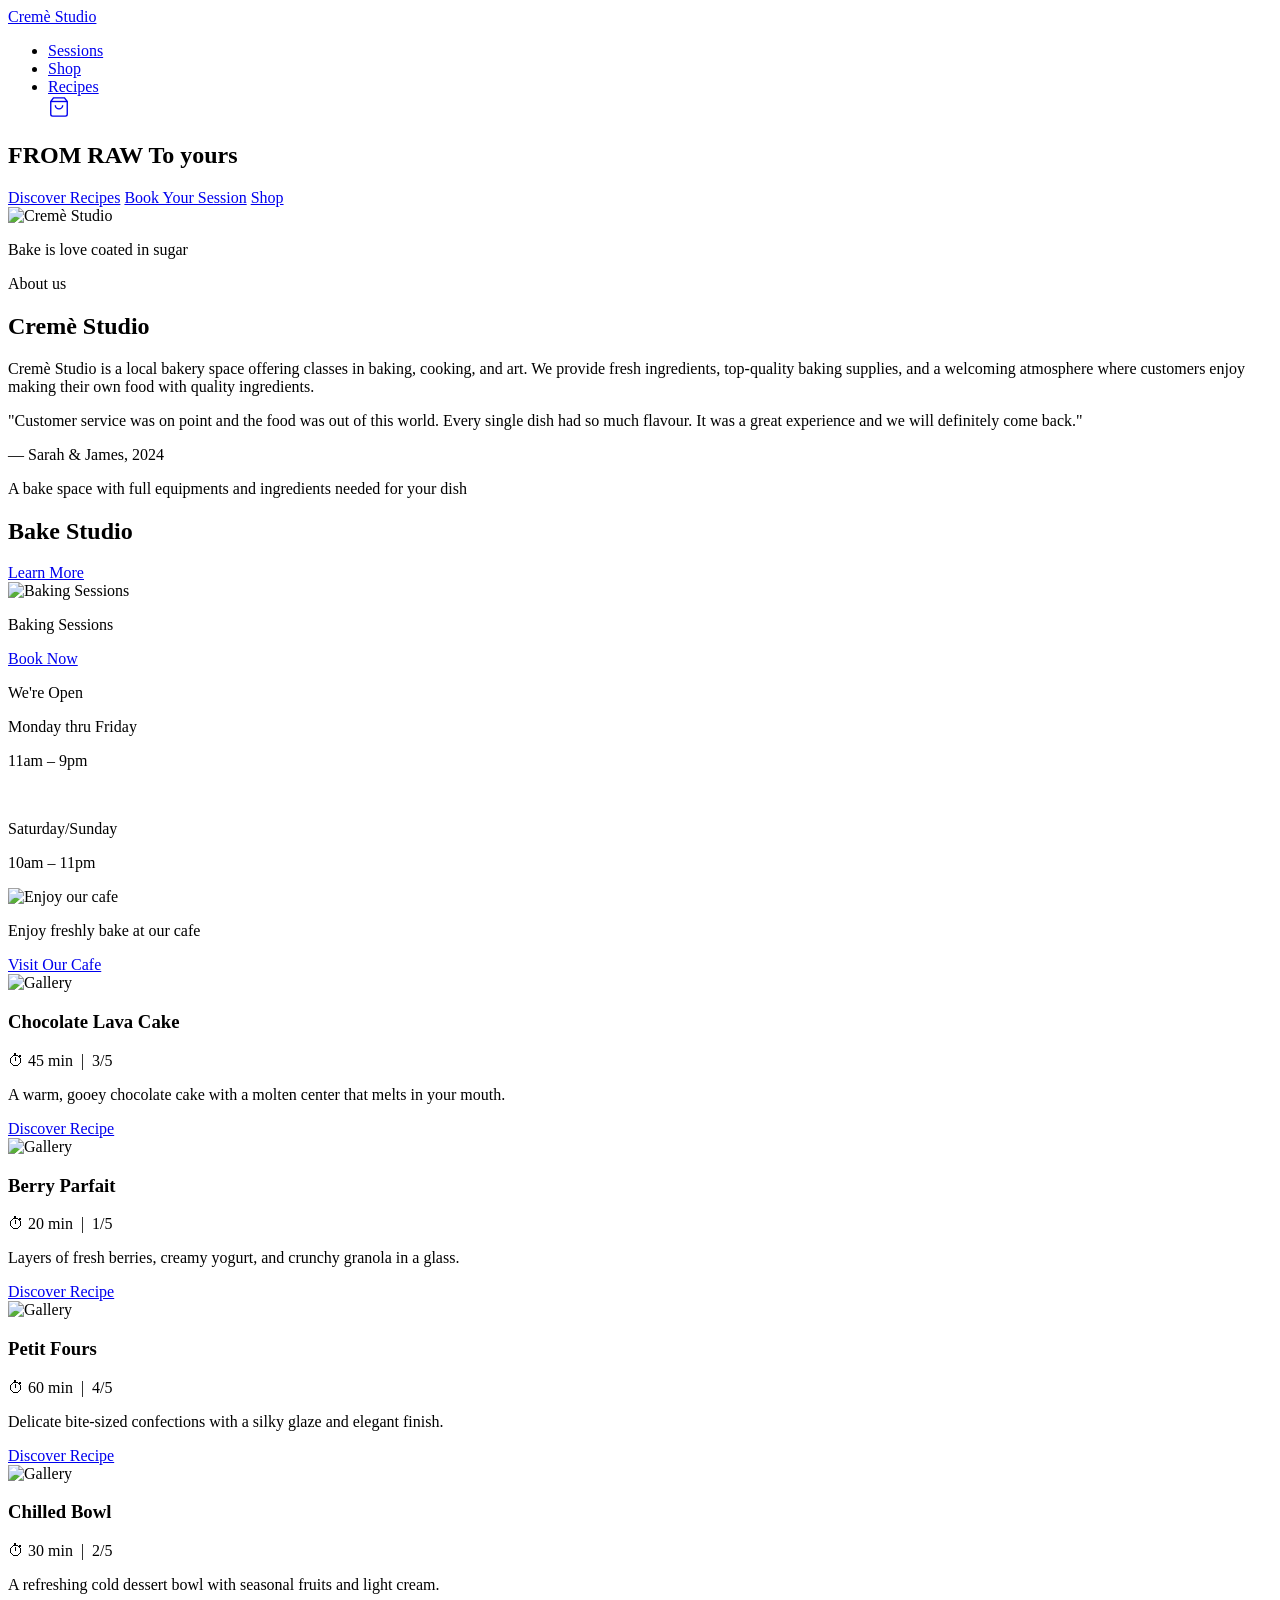
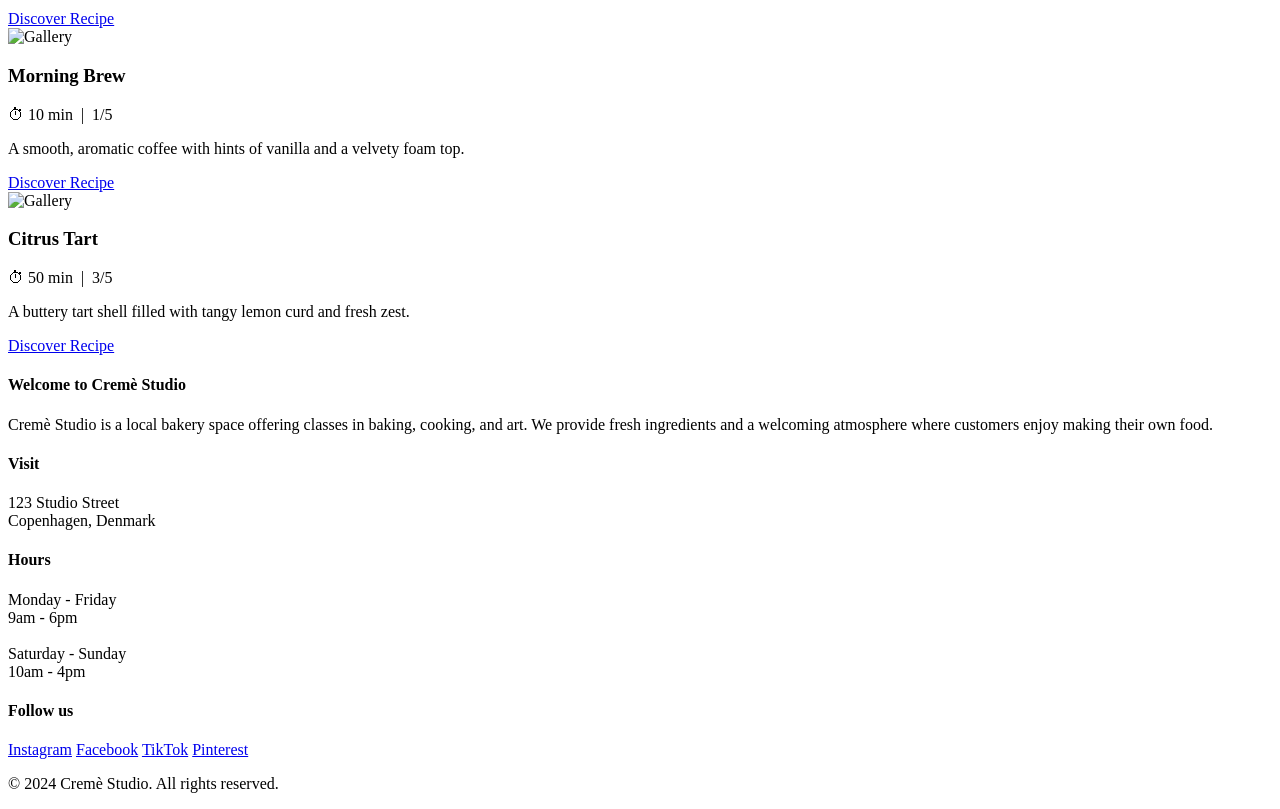
==== index.html @ d03178fc "Add files via upload" ====
<!DOCTYPE html>
<html lang="en">
<head>
  <meta charset="UTF-8" />
  <meta name="viewport" content="width=device-width, initial-scale=1.0" />
  <title>Cremè Studio</title>

  <!-- Google Fonts -->
  <link rel="preconnect" href="https://fonts.googleapis.com" />
  <link rel="preconnect" href="https://fonts.gstatic.com" crossorigin />
  <link href="https://fonts.google.com/specimen/Gloria+Hallelujah?preview.script=Latn" rel="stylesheet" />
<link href="https://fonts.googleapis.com/css2?family=Gloria+Hallelujah&family=Playfair+Display:ital,wght@0,400;1,400&family=Quicksand:wght@300;400;500;600&display=swap" rel="stylesheet" />

  <!-- CSS -->
  <link rel="stylesheet" href="styles/main.css" />
</head>

<body>
   <!-- NAVBAR -->
    <nav class="navbar">
        <div class="navbar__logo">
            <a href="index.html">Cremè Studio</a>
        </div>

        <ul class="navbar__links">
            <li><a href="sessions.html">Sessions</a></li>
            <li><a href="shop.html">Shop</a></li>
            <li><a href="recipes.html">Recipes</a></li>

        <!-- Cart icon : Claude.ai -->
          <a href="cart.html" class="navbar__cart" aria-label="Cart">
            <svg width="22" height="22" viewBox="0 0 24 24" fill="none" stroke="currentColor" stroke-width="1.5">
              <path d="M6 2L3 6v14a2 2 0 002 2h14a2 2 0 002-2V6l-3-4z"/>
              <line x1="3" y1="6" x2="21" y2="6"/>
              <path d="M16 10a4 4 0 01-8 0"/>
            </svg>
          </a>
        </ul>
 
    </nav>

  <!-- HERO -->
  <section class="hero">
      <div class="hero__bg"></div>
      <div class="hero__content">
          <h1 class="hero__title">
          <span class="hero__title--regular">FROM RAW</span>
          <span class="hero__title--italic">To yours</span>
          </h1>
          <div class="hero__buttons">
          <a href="recipes.html" class="hero__btn">Discover Recipes</a>
          <a href="sessions.html" class="hero__btn">Book Your Session</a>
          <a href="#" class="hero__btn">Shop</a>
          </div>
      </div>
  </section>

<!-- ABOUT -->
    <section class="about">
    <div class="about__image">
        <img src="images/About_Us_Image.jpg" alt="Cremè Studio" />
        <div class="about__overlay">
            <p>Bake is love coated in sugar</p>
        </div>
    </div>

    <div class="about__content">
        <p class="about__label">About us</p>
        <h2 class="about__title">Cremè Studio</h2>
        <p class="about__text">
            Cremè Studio is a local bakery space offering classes in baking, cooking, 
            and art. We provide fresh ingredients, top-quality baking supplies, and 
            a welcoming atmosphere where customers enjoy making their own food with 
            quality ingredients.
        </p>
    </div>
  
    </div>
    </div>
    </section>
 
<!-- FEEDBACK -->
  <section class="feedback">
    <div class="feedback__slider">

      <div class="feedback__slide">
        <p class="feedback__quote">"Customer service was on point and the food was out of this world. Every single dish had so much flavour. It was a great experience and we will definitely come back."</p>
        <p class="feedback__author">— Sarah & James, 2024</p>
      </div>

    </div>
  </section>

<!-- BAKE STUDIO -->
  <section class="bake-studio">
      <div class="bake-studio__bg"></div>
      <div class="bake-studio__content">
          <p class="bake-studio__sub">A bake space with full equipments and ingredients needed for your dish</p>
          <h2 class="bake-studio__title">Bake Studio</h2>
          <a href="sessions.html" class="bake-studio__btn">Learn More</a>
      </div>
  </section>

  <!-- SESSIONS & CAFE -->
  <section class="sessions-cafe">
    <div class="sessions-cafe__grid">

      <div class="sessions-cafe__img sessions-cafe__img--left">
        <img src="images/home_gal_3.jpg" alt="Baking Sessions" />
        <div class="sessions-cafe__img-label">
          <p>Baking Sessions</p>
          <a href="sessions.html">Book Now</a>
        </div>
      </div>

      <div class="sessions-cafe__card">
        <p class="sessions-cafe__card-label">We're Open</p>
        <div class="sessions-cafe__hours">
          <p>Monday thru Friday</p>
          <p class="sessions-cafe__time">11am – 9pm</p>
          <br/>
          <p>Saturday/Sunday</p>
          <p class="sessions-cafe__time">10am – 11pm</p>
        </div>
      </div>

      <div class="sessions-cafe__img sessions-cafe__img--right">
        <img src="images/bakery_home.jpg" alt="Enjoy our cafe" />
        <div class="sessions-cafe__img-label">
          <p>Enjoy freshly bake at our cafe</p>
          <a href="#">Visit Our Cafe</a>
        </div>
      </div>

    </div>
  </section>

<!-- GALLERY -->
  <section class="gallery">

    <div class="gallery__grid">

      <div class="gallery__item gallery__item--tall">
        <img src="images/home_gal_1.jpg" alt="Gallery" />
        <div class="gallery__overlay">
          <h3 class="gallery__dish">Chocolate Lava Cake</h3>
          <p class="gallery__meta">⏱ 45 min &nbsp;|&nbsp; 3/5</p>
          <p class="gallery__desc">A warm, gooey chocolate cake with a molten center that melts in your mouth.</p>
          <a href="#" class="gallery__btn">Discover Recipe</a>
        </div>
      </div>

      <div class="gallery__item">
        <img src="images/home_gal_2.jpg" alt="Gallery" />
        <div class="gallery__overlay">
          <h3 class="gallery__dish">Berry Parfait</h3>
          <p class="gallery__meta">⏱ 20 min &nbsp;|&nbsp; 1/5</p>
          <p class="gallery__desc">Layers of fresh berries, creamy yogurt, and crunchy granola in a glass.</p>
          <a href="#" class="gallery__btn">Discover Recipe</a>
        </div>
      </div>

      <div class="gallery__item">
        <img src="images/home_gal_3.jpg" alt="Gallery" />
        <div class="gallery__overlay">
          <h3 class="gallery__dish">Petit Fours</h3>
          <p class="gallery__meta">⏱ 60 min &nbsp;|&nbsp; 4/5</p>
          <p class="gallery__desc">Delicate bite-sized confections with a silky glaze and elegant finish.</p>
          <a href="#" class="gallery__btn">Discover Recipe</a>
        </div>
      </div>

      <div class="gallery__item gallery__item--wide">
        <img src="images/home_gal_4.jpg" alt="Gallery" />
        <div class="gallery__overlay">
          <h3 class="gallery__dish">Chilled Bowl</h3>
          <p class="gallery__meta">⏱ 30 min &nbsp;|&nbsp; 2/5</p>
          <p class="gallery__desc">A refreshing cold dessert bowl with seasonal fruits and light cream.</p>
          <a href="#" class="gallery__btn">Discover Recipe</a>
        </div>
      </div>

      <div class="gallery__item">
        <img src="images/home_gal_5.jpg" alt="Gallery" />
        <div class="gallery__overlay">
          <h3 class="gallery__dish">Morning Brew</h3>
          <p class="gallery__meta">⏱ 10 min &nbsp;|&nbsp; 1/5</p>
          <p class="gallery__desc">A smooth, aromatic coffee with hints of vanilla and a velvety foam top.</p>
          <a href="#" class="gallery__btn">Discover Recipe</a>
        </div>
      </div>

      <div class="gallery__item">
        <img src="images/home_gal_6.jpg" alt="Gallery" />
        <div class="gallery__overlay">
          <h3 class="gallery__dish">Citrus Tart</h3>
          <p class="gallery__meta">⏱ 50 min &nbsp;|&nbsp; 3/5</p>
          <p class="gallery__desc">A buttery tart shell filled with tangy lemon curd and fresh zest.</p>
          <a href="#" class="gallery__btn">Discover Recipe</a>
        </div>
      </div>

    </div>
  </section>

<!-- FOOTER -->
  <footer class="footer">
    <div class="footer__grid">

      <div class="footer__col">
        <h4 class="footer__heading">Welcome to Cremè Studio</h4>
        <p class="footer__text">
          Cremè Studio is a local bakery space offering classes in baking, 
          cooking, and art. We provide fresh ingredients and a welcoming 
          atmosphere where customers enjoy making their own food.
        </p>
      </div>

      <div class="footer__col">
        <h4 class="footer__heading">Visit</h4>
        <p class="footer__text">
          123 Studio Street<br />
          Copenhagen, Denmark
        </p>
      </div>

      <div class="footer__col">
        <h4 class="footer__heading">Hours</h4>
        <p class="footer__text">
          Monday - Friday<br />
          9am - 6pm<br /><br />
          Saturday - Sunday<br />
          10am - 4pm
        </p>
      </div>

      <div class="footer__col">
        <h4 class="footer__heading">Follow us</h4>
        <div class="footer__social">
          <a href="#">Instagram</a>
          <a href="#">Facebook</a>
          <a href="#">TikTok</a>
          <a href="#">Pinterest</a>
        </div>
      </div>

    </div>

    <div class="footer__bottom">
      <p>© 2024 Cremè Studio. All rights reserved.</p>
    </div>
  </footer>

  <script src="js/main.js"></script>
</body>
</html>
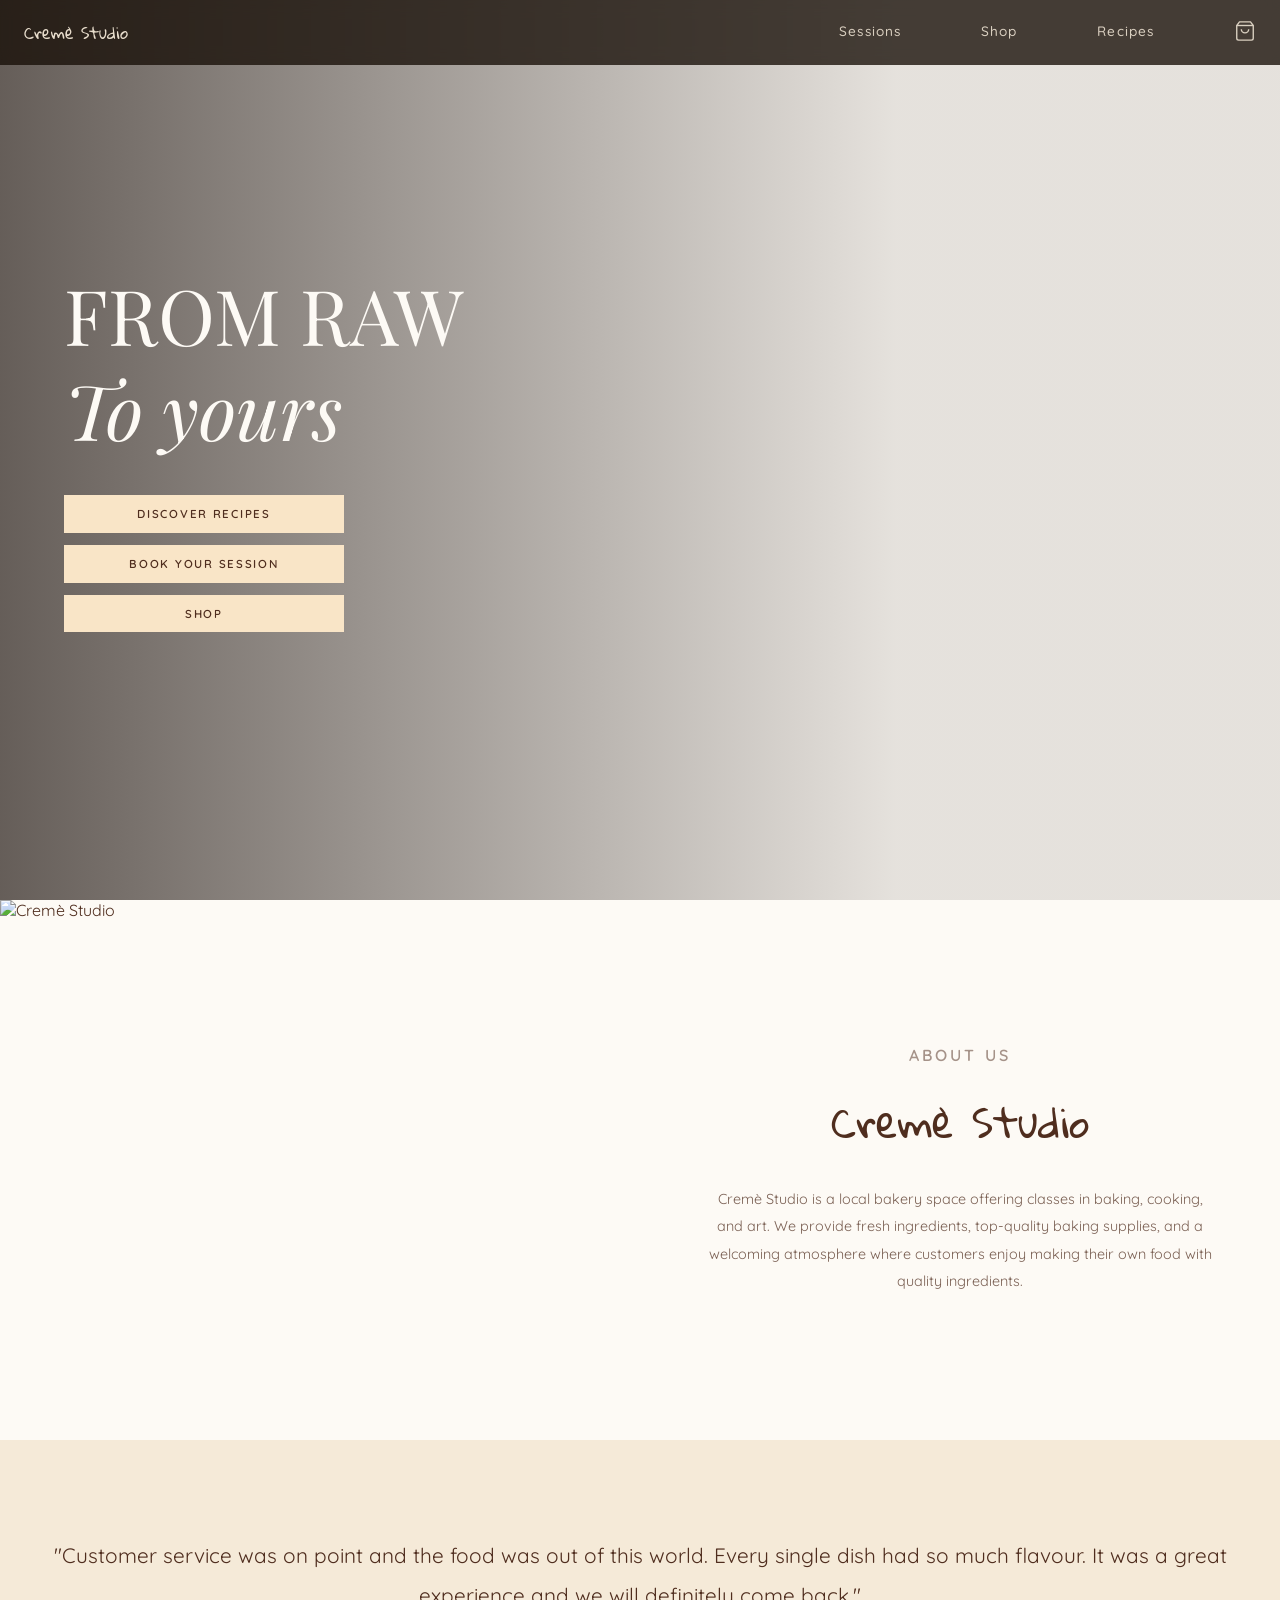
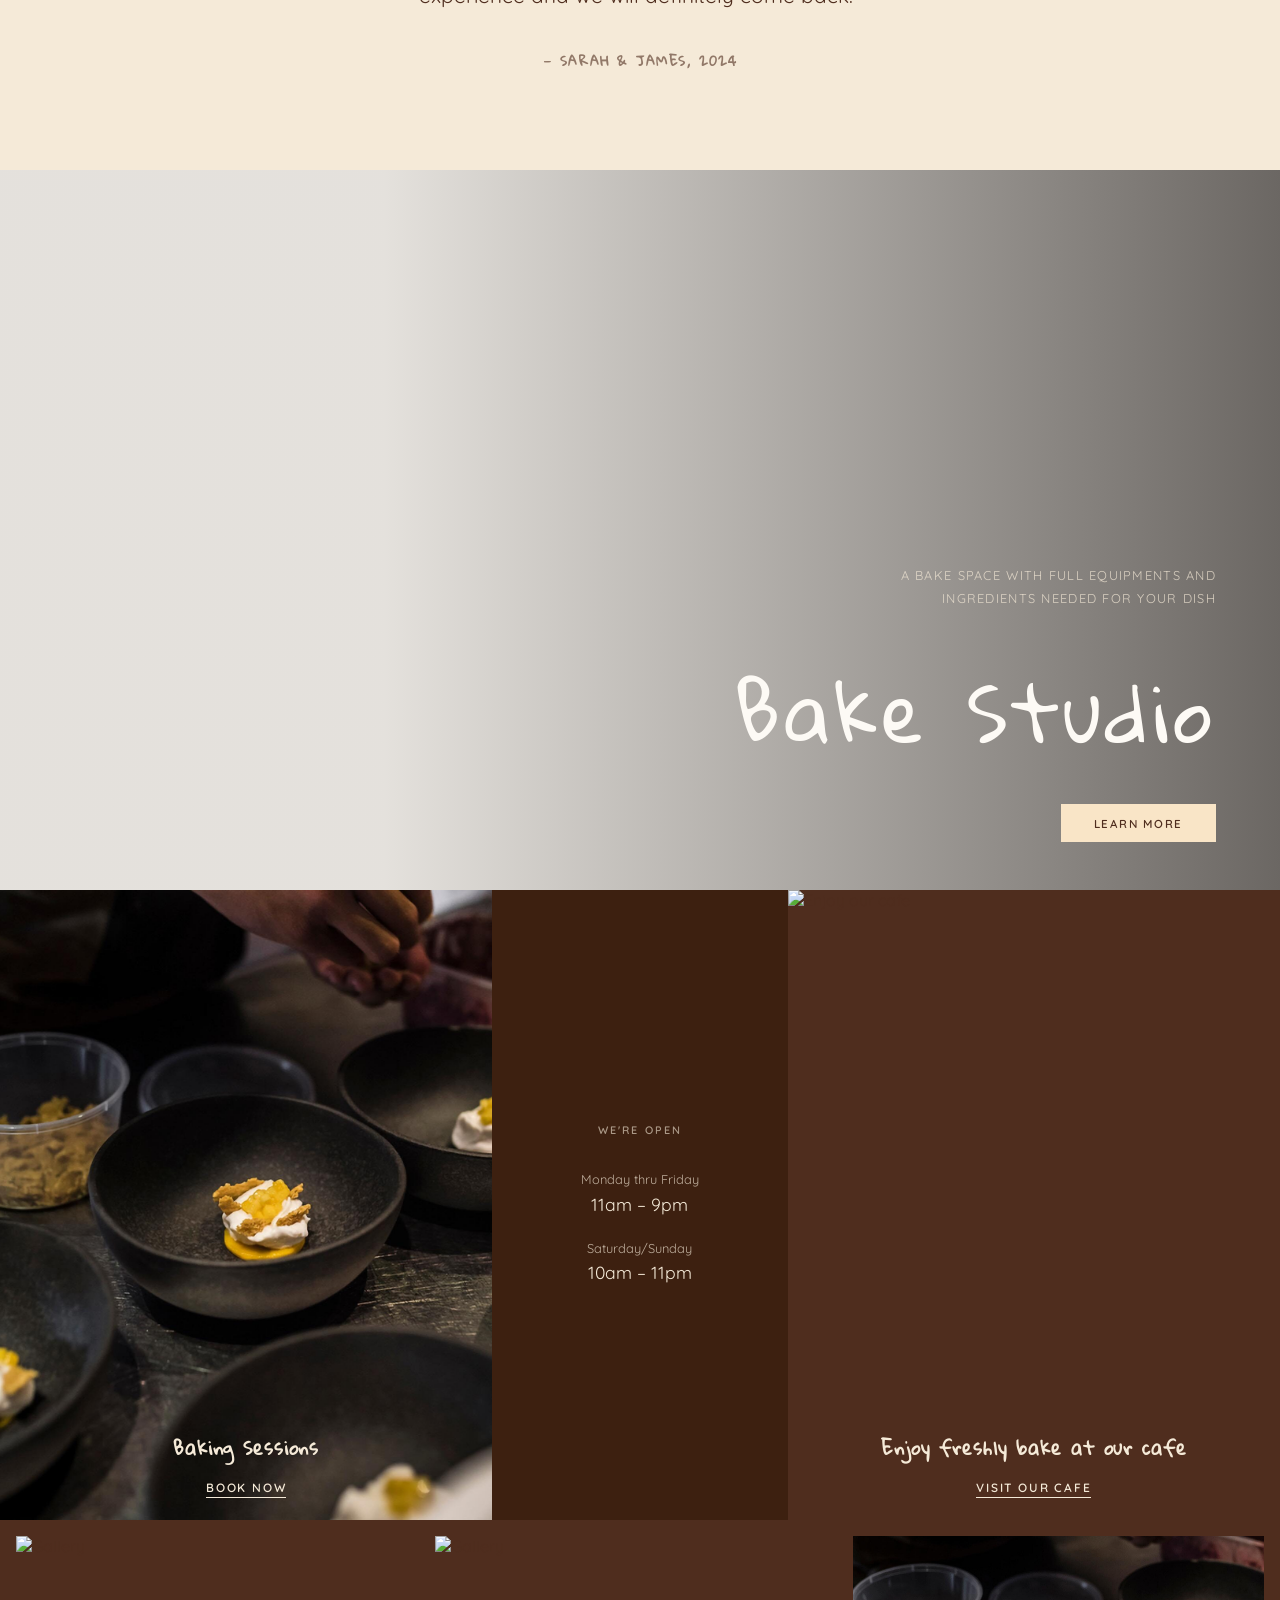
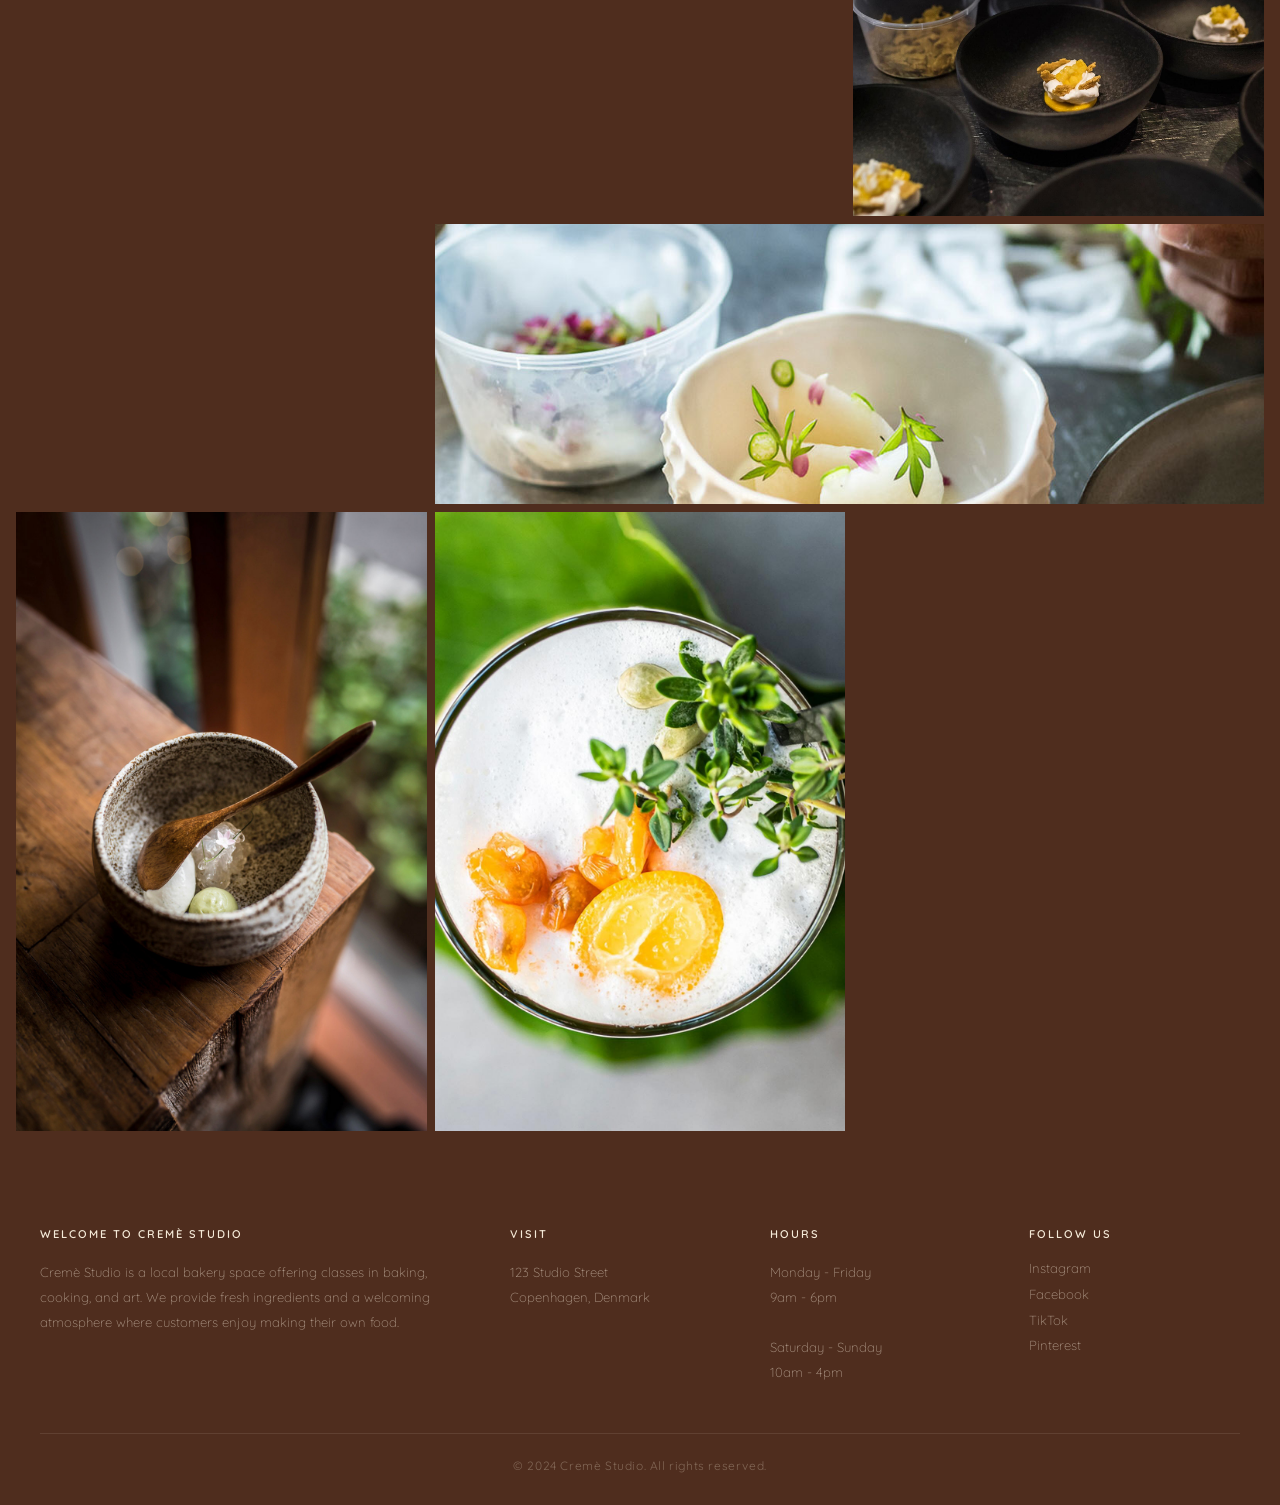
==== commit dbd287cd: "Update Shop link to point to shop.html" ====
--- a/index.html
+++ b/index.html
@@ -50,7 +50,7 @@
           <div class="hero__buttons">
           <a href="recipes.html" class="hero__btn">Discover Recipes</a>
           <a href="sessions.html" class="hero__btn">Book Your Session</a>
-          <a href="#" class="hero__btn">Shop</a>
+          <a href="shop.html" class="hero__btn">Shop</a>
           </div>
       </div>
   </section>
@@ -253,4 +253,4 @@
 
   <script src="js/main.js"></script>
 </body>
-</html>+</html>
--- a/styles/main.css
+++ b/styles/main.css
@@ -0,0 +1,670 @@
+@import url('https://fonts.googleapis.com/css2?family=Gloria+Hallelujah&family=Quicksand:wght@300;400;500;600&display=swap');
+
+/* ===== RESET ===== */
+*, *::before, *::after {
+  box-sizing: border-box;
+  margin: 0;
+  padding: 0;
+}
+
+/* ===== VARIABLES ===== */
+:root {
+  --color-dark:   #4F2D1E;
+  --color-cream:  #f5ead8;
+  --color-beige:  #F9E5C7;
+  --color-white:  #fdfaf5;
+  --color-red: #E94F3C; 
+  --font-heading: 'Gloria Hallelujah', cursive;
+  --font-body:    'Quicksand', sans-serif;
+  --transition:   0.3s ease;
+  --font-serif: 'Playfair Display', serif;
+
+}
+
+/* ===== BASE ===== */
+body {
+  font-family: var(--font-body);
+  background: var(--color-white);
+  color: var(--color-dark);
+}
+
+a {
+  text-decoration: none;
+  color: inherit;
+}
+
+/* ===== NAVBAR ===== */
+.navbar {
+  position: fixed;
+  top: 0; left: 0; right: 0;
+  z-index: 100;
+  display: flex;
+  align-items: center;
+  justify-content: space-between;
+  padding: 1rem 1.5rem;
+  background-color: rgba(26, 16, 8, 0.88);
+  opacity: 90%;
+  backdrop-filter: blur(8px);
+  transition: padding var(--transition), background-color var(--transition);
+}
+
+.navbar__logo a {
+  font-family: var(--font-heading);
+  font-size: 10 rem;
+  font-weight: 400;
+  color: var(--color-cream);
+  
+}
+
+.navbar__links {
+  display: flex;
+  gap: 5rem;
+  list-style: none;
+}
+
+.navbar__links a {
+  font-family: var(--font-body);
+  font-size: 0.85rem;
+  font-weight: 500;
+  letter-spacing: 0.08em;
+  color: var(--color-cream);
+  opacity: 0.85;
+  margin-left: 8 rem; /* chỉnh số này tùy ý */
+  align-items: right;
+  transition: opacity var(--transition);
+}
+
+.navbar__links a:hover {
+  opacity: 10;
+}
+
+.navbar__cart {
+  background: none;
+  border: none;
+  cursor: pointer;
+  color: var(--color-cream);
+  opacity: 0.85;
+  transition: opacity var(--transition);
+}
+
+.navbar__cart:hover {
+  opacity: 10;
+}
+
+/* ===== HERO ===== */
+.hero {
+  position: relative;
+  width: 100%;
+  height: 100vh;
+  display: flex;
+  align-items: center;
+  overflow: hidden;
+}
+
+.hero__bg {
+  position: absolute;
+  inset: 0;
+  background-image: url('../images/Hero_Home_1.jpg'); /* ← tên ảnh của bạn */
+  background-size: cover;
+  background-position: center right;
+  filter: brightness(0.75);
+}
+
+.hero__title--regular {
+  font-family: var(--font-serif); /* đổi từ --font-heading sang --font-serif */
+  font-size: clamp(2.5rem, 6vw, 5.5rem);
+  font-weight: 400;
+  font-kerning: auto;
+  color: var(--color-white);
+  line-height: 1.2;
+}
+
+.hero__title--italic {
+  font-family: var(--font-serif); /* đổi từ --font-heading sang --font-serif */
+  font-size: clamp(2.5rem, 6vw, 5.5rem);
+  font-weight: 400;
+  font-style: italic;
+  color: var(--color-white);
+  line-height: 1.2;
+}
+
+.hero::after {
+  content: '';
+  position: absolute;
+  inset: 0;
+  background: linear-gradient(
+    to right,
+    rgba(20, 10, 5, 0.65) 0%,
+    rgba(20, 10, 5, 0.1) 70%
+  );
+}
+
+.hero__content {
+  position: relative;
+  z-index: 1;
+  padding: 0 5vw;
+}
+
+.hero__title {
+  display: flex;
+  flex-direction: column;
+  gap: 0.2rem;
+  margin-bottom: 2.5rem;
+}
+
+.hero__title--regular {
+  font-family: var(--font-serif);
+  font-size: clamp(2.5rem, 6vw, 5.5rem);
+  font-weight: 400;
+  font-kerning: 1000;
+  color: var(--color-white);
+  line-height: 1.2;
+}
+
+.hero__title--italic {
+  font-family: var(--font-serif);
+  font-size: clamp(2.5rem, 6vw, 5.5rem);
+  font-weight: 400;
+  font-style: italic;
+  color: var(--color-white);
+  line-height: 1.2;
+}
+
+.hero__buttons {
+  display: flex;
+  flex-direction: column;
+  gap: 0.75rem;
+  align-items: flex-start;
+}
+
+.hero__btn {
+  display: inline-block;
+  padding: 0.65rem 1.8rem;
+  font-family: var(--font-body);
+  font-size: 0.72rem;
+  font-weight: 600;
+  letter-spacing: 0.15em;
+  text-transform: uppercase;
+  color: var(--color-dark);
+  background-color: var(--color-beige);
+  border: 1px solid var(--color-beige);
+  min-width: 200px;
+  width: 280px;
+  text-align: center;
+  transition: background-color var(--transition), color var(--transition);
+}
+
+.hero__btn:hover {
+  background-color: transparent;
+  color: var(--color-beige);
+}
+
+/* ===== ABOUT ===== */
+.about {
+  display: grid;
+  grid-template-columns: 1fr 1fr;
+  min-height: 60vh;
+}
+
+.about__image {
+  overflow: hidden;
+  position: relative; /* thêm dòng này */
+}
+
+.about__overlay {
+  position: absolute;
+  inset: 0;
+  background-color: rgba(245, 234, 216, 0.4);
+  display: flex;
+  align-items: center;
+  justify-content: center;
+  opacity: 0;
+  transition: opacity var(--transition);
+}
+
+.about__overlay p {
+  font-family: var(--font-serif);
+  font-size: 1.5rem;
+  font-weight: 400;
+  color: var(--color-dark);
+  text-align: center;
+  padding: 1rem;
+}
+
+.about__image:hover .about__overlay {
+  opacity: 2;
+}
+
+.about__image img {
+  width: 100%;
+  height: 100%;
+  object-fit: cover;
+}
+
+.about__content {
+  display: flex;
+  flex-direction: column;
+  justify-content: center;
+  align-items: center;
+  padding: 5rem 4rem;
+  background-color: var(--color-white);
+}
+
+.about__label {
+  font-family: var(--font-body);
+  font-size: 1rem;
+  font-weight: 600;
+  letter-spacing: 0.2em;
+  text-transform: uppercase;
+  color: var(--color-dark);
+  opacity: 0.5;
+  margin-bottom: 1rem;
+}
+
+.about__title {
+  font-family: var(--font-heading);
+  font-size: 2.5rem;
+  font-weight: 400;
+  color: var(--color-dark);
+  margin-bottom: 1.5rem;
+}
+
+.about__text {
+  font-family: var(--font-body);
+  font-size: 0.9rem;
+  font-weight: 400;
+  color: var(--color-dark);
+  opacity: 0.75;
+  line-height: 1.9;
+  text-align: center;
+}
+
+/* ===== FEEDBACK ===== */
+.feedback {
+  background-color: var(--color-cream);
+  padding: 6rem 2rem;
+  text-align: center;
+  overflow: hidden;
+}
+
+.feedback__quote {
+  font-family: var(--font-body);
+  font-size: clamp(1rem, 2vw, 1.3rem);
+  font-style: regular;
+  font-weight: 400;
+  color: var(--color-dark);
+  line-height: 1.9;
+  margin-bottom: 2rem;
+}
+
+.feedback__author {
+  font-family: var(--font-heading);
+  font-size: 0.8rem;
+  font-weight: 600;
+  letter-spacing: 0.12em;
+  text-transform: uppercase;
+  color: var(--color-dark);
+  opacity: 0.6;
+}
+
+/* ===== BAKE STUDIO ===== */
+.bake-studio {
+  position: relative;
+  width: 100%;
+  height: 80vh;
+  display: flex;
+  align-items: flex-end;
+  justify-content: flex-end;
+  overflow: hidden;
+}
+
+.bake-studio__bg {
+  position: absolute;
+  inset: 0;
+  background-image: url('../images/BakeStudio_Home.jpg');
+  background-size: cover;
+  background-position: center;
+  filter: brightness(0.6);
+}
+
+.bake-studio::after {
+  content: '';
+  position: absolute;
+  inset: 0;
+  background: linear-gradient(
+    to left,
+    rgba(10, 5, 2, 0.6) 0%,
+    rgba(10, 5, 2, 0.1) 70%
+  );
+}
+
+.bake-studio__content {
+  position: relative;
+  z-index: 1;
+  text-align: right;
+  padding: 3rem 4rem;
+}
+
+.bake-studio__title {
+  font-family: var(--font-heading);
+  font-size: clamp(2.5rem, 6vw, 5rem);
+  font-weight: 400;
+  color: var(--color-white);
+  letter-spacing: 0.05em;
+  margin-bottom: 1rem;
+}
+
+.bake-studio__sub {
+  font-family: var(--font-body);
+  font-size: 0.8rem;
+  font-weight: 400;
+  letter-spacing: 0.1em;
+  text-transform: uppercase;
+  color: var(--color-cream);
+  opacity: 0.75;
+  max-width: 350px;
+  margin-left: auto;
+  margin-bottom: 1.5rem;
+  line-height: 1.8;
+}
+
+.bake-studio__btn {
+  align-items: left;
+  display: inline-block;
+  padding: 0.65rem 2rem;
+  font-family: var(--font-body);
+  font-size: 0.72rem;
+  font-weight: 600;
+  letter-spacing: 0.15em;
+  text-transform: uppercase;
+  color: var(--color-dark);
+  background-color: var(--color-beige);
+  border: 1px solid var(--color-beige);
+  transition: background-color var(--transition), color var(--transition);
+}
+
+.bake-studio__btn:hover {
+  background-color: transparent;
+  color: var(--color-beige);
+}
+
+
+
+/* ===== FOOTER ===== */
+.footer {
+  background-color: var(--color-dark);
+  padding: 5rem 2.5rem 2rem;
+}
+
+.footer__grid {
+  max-width: 1200px;
+  margin: 0 auto;
+  display: grid;
+  grid-template-columns: 2fr 1fr 1fr 1fr;
+  gap: 3rem;
+  padding-bottom: 3rem;
+  border-bottom: 1px solid rgba(245, 234, 216, 0.1);
+}
+
+.footer__heading {
+  font-family: var(--font-body);
+  font-size: 0.7rem;
+  font-weight: 600;
+  letter-spacing: 0.18em;
+  text-transform: uppercase;
+  color: var(--color-cream);
+  margin-bottom: 1.2rem;
+}
+
+.footer__text {
+  font-family: var(--font-body);
+  font-size: 0.82rem;
+  font-weight: 300;
+  color: rgba(245, 234, 216, 0.55);
+  line-height: 1.9;
+}
+
+.footer__social {
+  display: flex;
+  flex-direction: column;
+  gap: 0.6rem;
+}
+
+.footer__social a {
+  font-family: var(--font-body);
+  font-size: 0.82rem;
+  font-weight: 300;
+  color: rgba(245, 234, 216, 0.55);
+  transition: color var(--transition);
+}
+
+.footer__social a:hover {
+  color: var(--color-cream);
+}
+
+.footer__bottom {
+  max-width: 1200px;
+  margin: 0 auto;
+  padding-top: 1.5rem;
+  text-align: center;
+}
+
+.footer__bottom p {
+  font-family: var(--font-body);
+  font-size: 0.75rem;
+  color: rgba(245, 234, 216, 0.3);
+  letter-spacing: 0.05em;
+}
+
+/* ===== SESSIONS & CAFE ===== */
+.sessions-cafe {
+  background-color: var(--color-dark);
+  padding: 0;
+}
+
+.sessions-cafe__grid {
+  display: grid;
+  grid-template-columns: 1fr 0.6fr 1fr;
+  height: 70vh;
+}
+
+.sessions-cafe__img {
+  position: relative;
+  overflow: hidden;
+}
+
+.sessions-cafe__img img {
+  width: 100%;
+  height: 100%;
+  object-fit: cover;
+  transition: transform 0.5s ease;
+}
+
+.sessions-cafe__img:hover img {
+  transform: scale(1.04);
+}
+
+.sessions-cafe__img-label {
+  position: absolute;
+  bottom: 1.5rem;
+  left: 0;
+  right: 0;
+  text-align: center; /* căn giữa */
+  color: var(--color-cream);
+}
+
+.sessions-cafe__img--right .sessions-cafe__img-label {
+  left: 0;
+  right: 0;
+  text-align: center; /* căn giữa */
+}
+
+.sessions-cafe__img-label p {
+  font-family: var(--font-heading);
+  font-size: 1.1rem; /* to hơn */
+  font-weight: 600;
+  letter-spacing: 0.05em;
+  margin-bottom: 0.6rem;
+}
+
+.sessions-cafe__img-label a {
+  font-family: var(--font-body);
+  font-size: 0.75rem; /* to hơn chút */
+  font-weight: 600;
+  letter-spacing: 0.15em;
+  text-transform: uppercase;
+  color: var(--color-cream);
+  border-bottom: 1px solid var(--color-cream);
+  padding-bottom: 2px;
+  transition: opacity var(--transition);
+}
+
+/* Card giữa */
+.sessions-cafe__card {
+  background-color: #3d2010;
+  display: flex;
+  flex-direction: column;
+  justify-content: center;
+  align-items: center;
+  text-align: center;
+  padding: 2.5rem 2rem;
+  gap: 1rem;
+}
+
+.sessions-cafe__card-label {
+  font-family: var(--font-body);
+  font-size: 0.68rem;
+  font-weight: 600;
+  letter-spacing: 0.2em;
+  text-transform: uppercase;
+  color: var(--color-cream);
+  opacity: 0.6;
+  margin-bottom: 1rem;
+}
+
+.sessions-cafe__hours p {
+  font-family: var(--font-body);
+  font-size: 0.8rem;
+  color: var(--color-cream);
+  opacity: 0.7;
+  line-height: 1.6;
+}
+
+.sessions-cafe__time {
+  font-family: var(--font-serif);
+  font-size: 1.1rem !important;
+  opacity: 1 !important;
+  color: var(--color-cream) !important;
+  font-style: regular;
+}
+
+/* ===== GALLERY ===== */
+.gallery {
+  background-color: var(--color-dark);
+  padding: 1rem;
+}
+
+.gallery__grid {
+  display: grid;
+  grid-template-columns: repeat(3, 1fr);
+  grid-template-rows: repeat(2, 280px);
+  gap: 0.5rem;
+}
+
+.gallery__item {
+  overflow: hidden;
+}
+
+.gallery__item img {
+  width: 100%;
+  height: 100%;
+  object-fit: cover;
+  transition: transform 0.5s ease;
+}
+
+.gallery__item:hover img {
+  transform: scale(1.05);
+}
+
+.gallery__item--tall {
+  grid-row: span 2;
+}
+
+.gallery__item--wide {
+  grid-column: span 2;
+}
+
+/* Gallery overlay */
+.gallery__item {
+  overflow: hidden;
+  position: relative;
+}
+
+.gallery__overlay {
+  position: absolute;
+  bottom: 0;
+  left: 0;
+  right: 0;
+  height: 50%;
+  background: rgba(26, 16, 8, 0.82);
+  display: flex;
+  flex-direction: column;
+  justify-content: center;
+  padding: 1.5rem;
+  gap: 0.5rem;
+
+  /* Animation trồi từ dưới lên */
+  transform: translateY(100%);
+  transition: transform 0.45s ease;
+}
+
+.gallery__item:hover .gallery__overlay {
+  transform: translateY(0);
+}
+
+.gallery__dish {
+  font-family: var(--font-serif);
+  font-size: 1rem;
+  font-weight: 400;
+  font-style: regular;
+  color: var(--color-cream);
+}
+
+.gallery__meta {
+  font-family: var(--font-body);
+  font-size: 0.72rem;
+  font-weight: 500;
+  letter-spacing: 0.08em;
+  color: var(--color-cream);
+  opacity: 0.65;
+}
+
+.gallery__desc {
+  font-family: var(--font-body);
+  font-size: 0.75rem;
+  font-weight: 300;
+  color: var(--color-cream);
+  opacity: 0.8;
+  line-height: 1.6;
+}
+
+.gallery__btn {
+  display: inline-block;
+  margin-top: 0.3rem;
+  padding: 0.45rem 1.2rem;
+  font-family: var(--font-body);
+  font-size: 0.65rem;
+  font-weight: 600;
+  letter-spacing: 0.15em;
+  text-transform: uppercase;
+  color: var(--color-dark);
+  background-color: var(--color-beige);
+  border: 1px solid var(--color-beige);
+  width: fit-content;
+  transition: background var(--transition), color var(--transition);
+}
+
+.gallery__btn:hover {
+  background: transparent;
+  color: var(--color-beige);
+}
